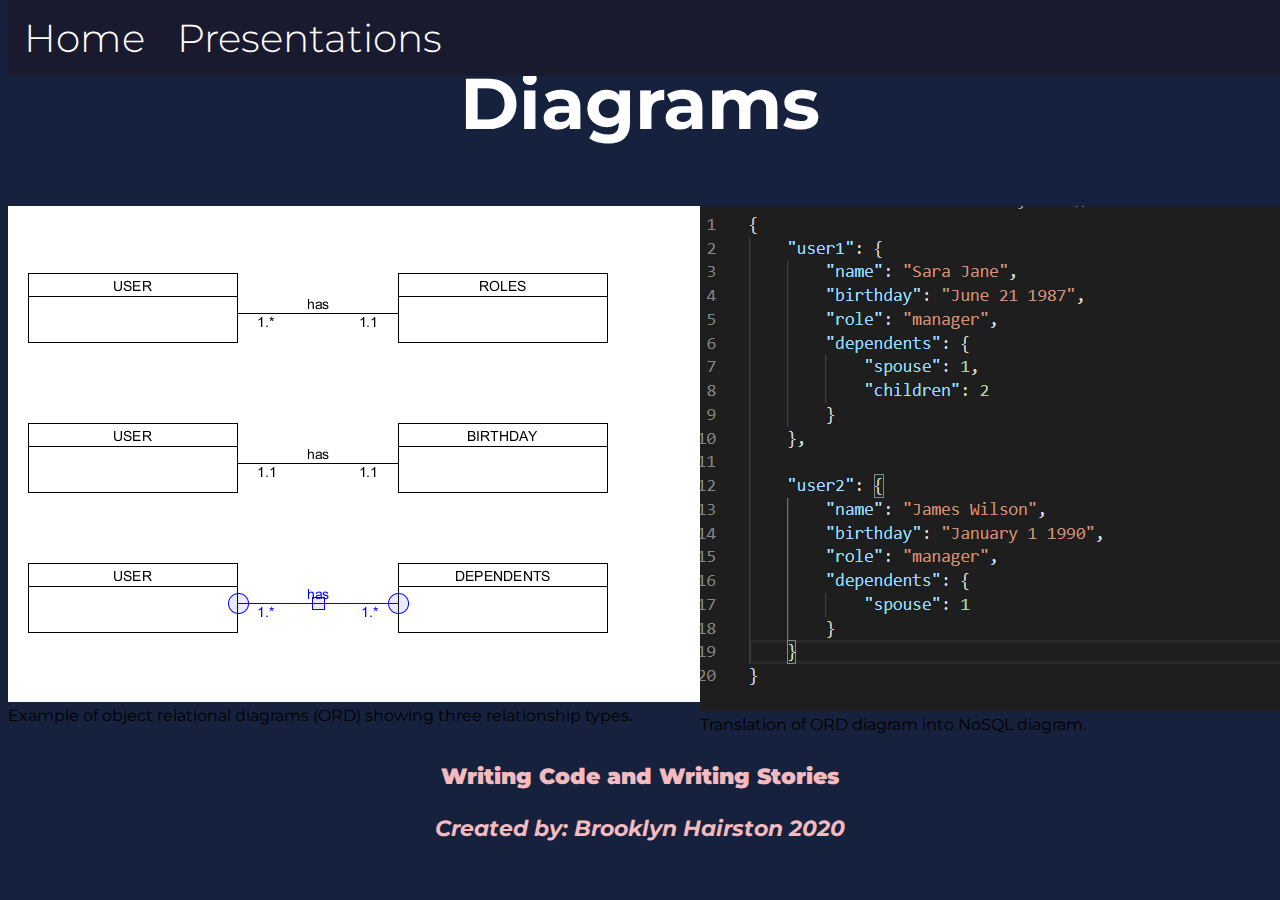
==== web-335/hairston-diagrams.html @ fd895c96 "Add files via upload" ====
<!DOCTYPE html>
<html lang="en">
    <head>
        <meta charset="UTF-8">
        <meta name='viewport' content="width=device-width, initial-scale=1.0">
        <meta name="keywords" content="personal portfolio, web developer, full-stack developer">
        <meta name="description" content="Brooklyn Hairston's personal portfolio">
        <link rel="stylesheet" type="text/css" href="../style.css" />
        <link href="https://fonts.googleapis.com/css2?family=Montserrat:wght@300;400;600&display=swap" rel="stylesheet">
        <link href="https://www.modularscale.com/?1&em&1.35">
        <title>Writing Code and writing Stories</title>
        <script src="https://unpkg.com/aos@2.3.1/dist/aos.js"></script>
        <script src="main.js"></script>
    </head>

    <body>
        <div class="navbar">
            <a href="../index.html">Home</a>
            <a href="../web-420/hairston-rest.html">Presentations</a>
        </div>

        <section id="diagrams">
            <h2>Diagrams</h2>
            <div class="flex2">
                <div class="gallery">
                    <a target="_blank" href="../nosql-data-diagrams/hairston-ord.png" id="thumbnail">
                        <img src="../nosql-data-diagrams/hairston-ord.png" alt="ORD relational diagrams">
                    </a>
                    <div class="imgtext">Example of object relational diagrams (ORD) showing three relationship types.</div>
                </div>
                <div class="gallery">
                    <a target="_blank" href="../nosql-data-diagrams/hairston-NoSQL.png" id="thumbnail">
                        <img src="../nosql-data-diagrams/hairston-NoSQL.png" alt="related NoSQL diagrams">
                    </a>
                    <div class="imgtext">Translation of ORD diagram into NoSQL diagram. </div>
                </div>
                
            </div>
        </section>

        <footer>
            <h4><b>Writing Code and Writing Stories</b><br /><br />
                <i>Created by: Brooklyn Hairston 2020</i></h4>
            
        </footer>

        </body>
        </html>
---- style.css ----
body {
    background-color: #16213e;
    font-family: "Montserrat", sans-serif;
}


/* Header */
.header {
    background-image:url('images/stars.jpg');
    height: 900px;
    margin: 0;
    width: 100%;
}

h1 {
    font-size: 6.053em;
    margin: 0;
    padding: 0;
    font-weight: 600;
}

h1,
p {
    color: #ffffff;
    text-align: center;
}

#icon {
    width: 200px;
    border-radius: 50%;
    margin-top: 100px;
}

p {
    font-size: 3.322em;
    
}

.navbar {
    overflow: hidden;
    background-color: #1a1a2e;
    position: fixed;
    top: 0;
    width: 100%;
}

.navbar a {
    float: left;
    display: block;
    color: white;
    text-align: center;
    padding: 14px 16px;
    text-decoration: none;
    font-size: 2.46em;
}

.navbar a:hover {
    background-color: #0f3460;
    color: black;
}

#about,
#gallery,
#contact {
    padding-top: 70px;
}

/* About Section */
#about,
#contact {
    background-color: #133b5c;
}

#profile {
    margin-left: auto;
    margin-right: auto;
    display: block;
}

#bio {
    text-align: justify;
    font-size: 1.35em;
    padding-left: 20px;
}

h3 {
    color: white;
    font-size: 2.46em;
    text-align: center;
    font-weight: 400;
}

.flex-container {
    display: flex;
}

.right,
.left {
    width:50%;
}

ul {
    padding-top: 50px;
    text-align: center;
    font-size: 1.823em;
    color: white;
    list-style: none;
    padding-left: 0;
}

/* Projects */

h2 {
    color: white;
    text-align: center;
    font-size: 4.484em;
}

#projects {
    padding-bottom: 50px;
    padding-top: 50px;
}

.nav {
    width: 60%;
    margin-right: auto;
    margin-left: auto;
    text-align: center;
}

.nav a {
    text-align: center;
    color: white;
    text-decoration: none;
    font-size: 1.823em;
    padding: 10px 14px;
    background-color: #1a1a2e;
}

.nav a:hover {
    background-color: #16213e;
    color: white;
}

.flex2 {
    display: flex;
    justify-content: space-around;

}


.modal {
    display: none;
    position: fixed;
    z-index: 1;
    padding-top: 100px;
    top: 0;
    left: 0;
    width: 100%;
    height: 100%;
    overflow: auto;
    background-color: black;
}

.modal-content {
    position: relative;
    background-color: #1a1a2e;
    margin: auto;
    padding: 0;
    width: 90%;
    max-width: 1200px;
}

.close {
    color: white;
    position: absolute;
    top: 10px;
    right: 25px;
    font-size: 35px;
    font-weight: bold;
}

.close:hover,
.close:focus {
    color: #999;
    text-decoration: none;
    cursor: pointer;
}

.Slides {
    display: none;
}

.prev,
.next {
    cursor: pointer;
    position: absolute;
    top: 50%;
    width: auto;
    padding: 16px;
    margin-top: -50px;
    color: #f3babf;
    font-weight: bold;
    font-size: 20px;
    transition: 0.6s ease;
    border-radius: 0 3px 3px 0;
    user-select: none;
    -webkit-user-select: none;
}

.next {
    right: 0;
    border-radius: 3px 0 0 3px;
}

.prev:hover,
.next:hover {
    background-color: rgba(0, 0, 0, 0.8);
}

.numbertext {
    color: #f3babf;
    font-size: 1.823em;
    padding: 8px 12px;
    position: absolute;
    bottom: 10%;
    right: 50px;
}

.caption-container {
    text-align: center;
    background-color: black;
    padding: 2px 16px;
    color: white;
}

img.demo {
    opacity: 0.6;
}

.active,
.demo:hover {
    opacity: 1;
}

img.hover-shadow {
    transition: 0.3s;
}

.hover-shadow:hover {
    box-shadow: 0 4px 8px 0 rgba(161, 159, 159, 0.2), 0 6px 20px 0 rgba(216, 215, 215, 0.19);
}

#thumbnail {
    cursor: pointer;
    width: 250px;
    height: 250px;
}

#modaltext {
    font-size: 1.35em;
    color: white;
    text-align: justify;
    padding: 0 15px 0 15px;
}

.modalimg {
    float:left;
    margin: 20px;
}

.clearfix {
    overflow: auto;
}

a  {
    color:#056676;
    font-weight: 300;
}

/*Contact*/

#contact {
    padding-bottom: 20px;
    padding-top: 20px;
}

#contactpic {
    margin-right: auto;
    margin-left: auto;
    display: block;
    object-fit: center;
}

#email {
    color: white;
}

/*Footer*/

footer {
    color: #f3babf;
}

h4 {
    text-align: center;
    font-size: 1.35em;
}
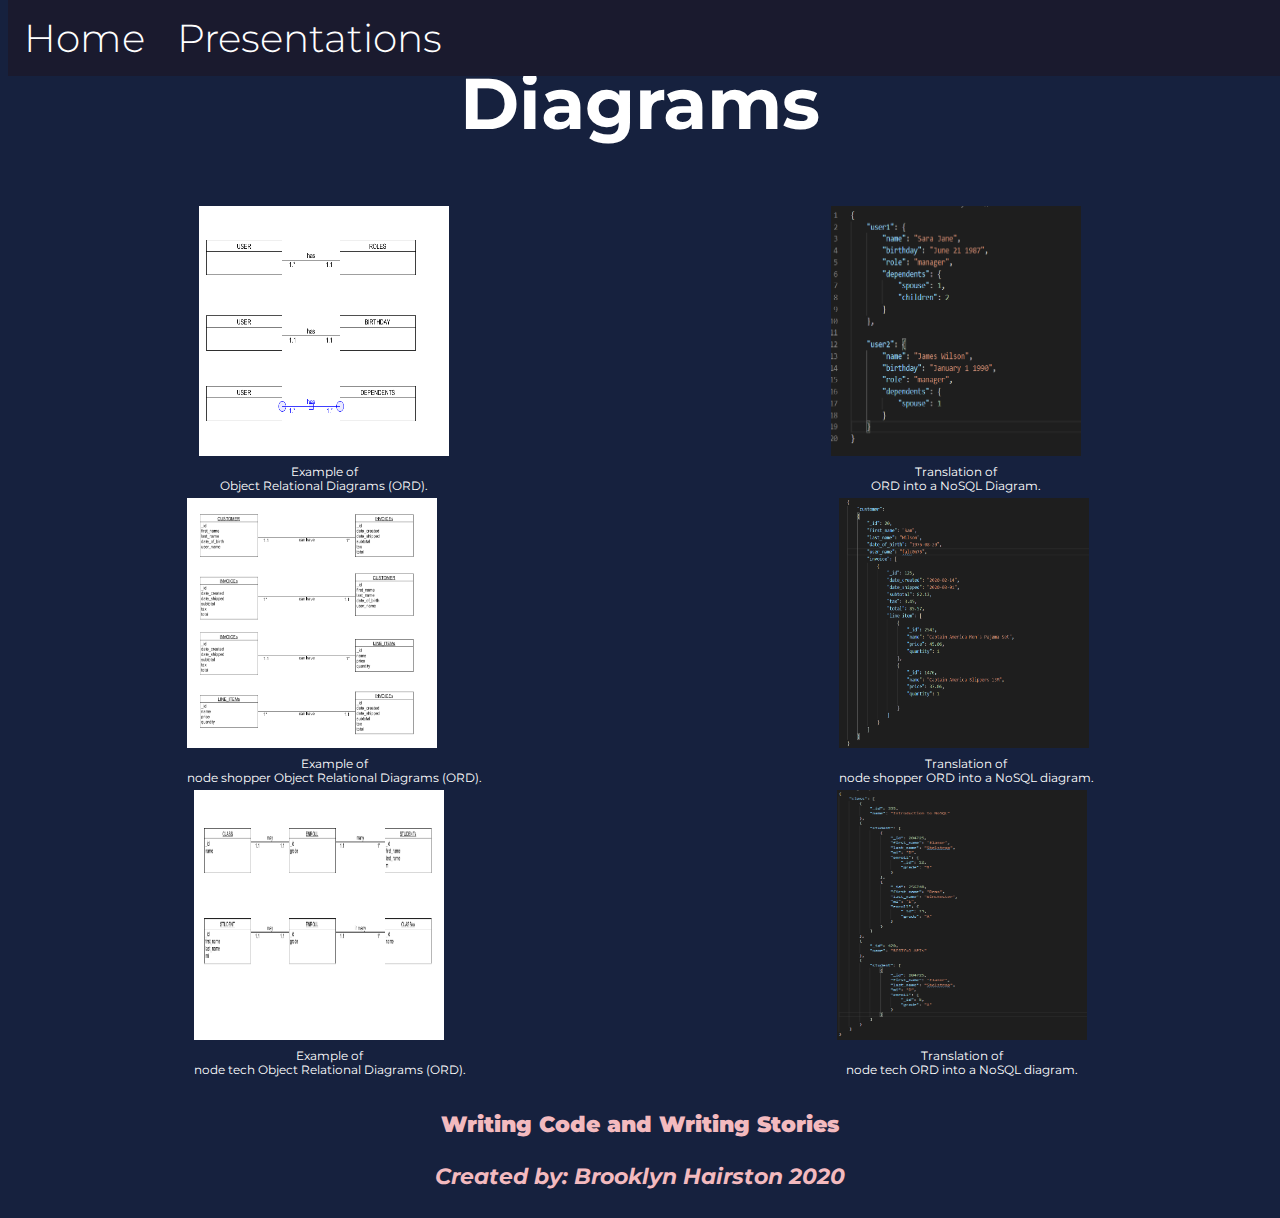
==== commit e1621233: "updating for week 2" ====
--- a/web-335/hairston-diagrams.html
+++ b/web-335/hairston-diagrams.html
@@ -1,48 +1,78 @@
-<!DOCTYPE html>
-<html lang="en">
-    <head>
-        <meta charset="UTF-8">
-        <meta name='viewport' content="width=device-width, initial-scale=1.0">
-        <meta name="keywords" content="personal portfolio, web developer, full-stack developer">
-        <meta name="description" content="Brooklyn Hairston's personal portfolio">
-        <link rel="stylesheet" type="text/css" href="../style.css" />
-        <link href="https://fonts.googleapis.com/css2?family=Montserrat:wght@300;400;600&display=swap" rel="stylesheet">
-        <link href="https://www.modularscale.com/?1&em&1.35">
-        <title>Writing Code and writing Stories</title>
-        <script src="https://unpkg.com/aos@2.3.1/dist/aos.js"></script>
-        <script src="main.js"></script>
-    </head>
-
-    <body>
-        <div class="navbar">
-            <a href="../index.html">Home</a>
-            <a href="../web-420/hairston-rest.html">Presentations</a>
-        </div>
-
-        <section id="diagrams">
-            <h2>Diagrams</h2>
-            <div class="flex2">
-                <div class="gallery">
-                    <a target="_blank" href="../nosql-data-diagrams/hairston-ord.png" id="thumbnail">
-                        <img src="../nosql-data-diagrams/hairston-ord.png" alt="ORD relational diagrams">
-                    </a>
-                    <div class="imgtext">Example of object relational diagrams (ORD) showing three relationship types.</div>
-                </div>
-                <div class="gallery">
-                    <a target="_blank" href="../nosql-data-diagrams/hairston-NoSQL.png" id="thumbnail">
-                        <img src="../nosql-data-diagrams/hairston-NoSQL.png" alt="related NoSQL diagrams">
-                    </a>
-                    <div class="imgtext">Translation of ORD diagram into NoSQL diagram. </div>
-                </div>
-                
-            </div>
-        </section>
-
-        <footer>
-            <h4><b>Writing Code and Writing Stories</b><br /><br />
-                <i>Created by: Brooklyn Hairston 2020</i></h4>
-            
-        </footer>
-
-        </body>
+<!DOCTYPE html>
+<html lang="en">
+    <head>
+        <meta charset="UTF-8">
+        <meta name='viewport' content="width=device-width, initial-scale=1.0">
+        <meta name="keywords" content="personal portfolio, web developer, full-stack developer">
+        <meta name="description" content="Brooklyn Hairston's personal portfolio">
+        <link rel="stylesheet" type="text/css" href="../style.css" />
+        <link href="https://fonts.googleapis.com/css2?family=Montserrat:wght@300;400;600&display=swap" rel="stylesheet">
+        <link href="https://www.modularscale.com/?1&em&1.35">
+        <title>Writing Code and writing Stories</title>
+        <script src="https://unpkg.com/aos@2.3.1/dist/aos.js"></script>
+        <script src="main.js"></script>
+    </head>
+
+    <body>
+        <div class="navbar">
+            <a href="../index.html">Home</a>
+            <a href="../web-420/hairston-rest.html">Presentations</a>
+        </div>
+
+        <section id="diagrams">
+            <h2>Diagrams</h2>
+            <div class="flex2">
+                <div class="gallery">
+                    <a target="_blank" href="../nosql-data-diagrams/hairston-ord.png" id="thumbnail2">
+                        <img src="../nosql-data-diagrams/hairston-ord.png" alt="ORD relational diagrams">
+                    </a>
+                    <div class="imgtext">Example of <br />Object Relational Diagrams (ORD).</div>
+                </div>
+                <div class="gallery">
+                    <a target="_blank" href="../nosql-data-diagrams/hairston-NoSQL.png" id="thumbnail2">
+                        <img src="../nosql-data-diagrams/hairston-NoSQL.png" alt="related NoSQL diagrams">
+                    </a>
+                    <div class="imgtext">Translation of <br />ORD into a NoSQL Diagram. </div>
+                </div>
+            </div>
+            <div class="flex2">
+        
+                <div class="gallery">
+                    <a target="_blank" href="../nosql-data-diagrams/nodeshopperORD.png" id="thumbnail2">
+                        <img src="../nosql-data-diagrams/nodeshopperORD.png" alt="ORD relational diagrams">
+                    </a>
+                    <div class="imgtext">Example of <br />node shopper Object Relational Diagrams (ORD).</div>
+                
+                </div>
+                <div class="gallery">
+                    <a target="_blank" href="../nosql-data-diagrams/nodeshopperNoSQL.png" id="thumbnail2">
+                        <img src="../nosql-data-diagrams/nodeshopperNoSQL.png" alt="related NoSQL diagram">
+                    </a>
+                    <div class="imgtext">Translation of <br />node shopper ORD into a NoSQL diagram.</div>
+                </div>
+            </div>
+            <div class="flex2">
+                <div class="gallery">
+                    <a target="_blank" href="../nosql-data-diagrams/nodetechORD.png" id="thumbnail2">
+                        <img src="../nosql-data-diagrams/nodetechORD.png" alt="ORD relational diagrams">
+                    </a>
+                    <div class="imgtext">Example of <br />node tech Object Relational Diagrams (ORD).</div>
+                </div>
+                <div class="gallery">
+                    <a target="_blank" href="../nosql-data-diagrams/nodetechNoSQL.png" id="thumbnail2">
+                        <img src="../nosql-data-diagrams/nodetechNoSQL.png" alt="related NoSQL diagram">
+                    </a>
+                    <div class="imgtext">Translation of <br />node tech ORD into a NoSQL diagram.</div>
+                </div>
+            </div>
+
+        </section>
+
+        <footer>
+            <h4><b>Writing Code and Writing Stories</b><br /><br />
+                <i>Created by: Brooklyn Hairston 2020</i></h4>
+            
+        </footer>
+
+        </body>
         </html>--- a/style.css
+++ b/style.css
@@ -145,6 +145,8 @@
 .flex2 {
     display: flex;
     justify-content: space-around;
+    flex-wrap: wrap;
+    align-items: center;
 
 }
 
@@ -296,6 +298,21 @@
     color: white;
 }
 
+/*Diagrams*/
+
+#thumbnail2 img {
+    width: 250px;
+    height: 250px
+}
+
+.imgtext {
+    color: white;
+    padding-top: 5px;
+    padding-bottom: 5px;
+    font-size: 0.741em;
+    text-align: center
+}
+
 /*Footer*/
 
 footer {
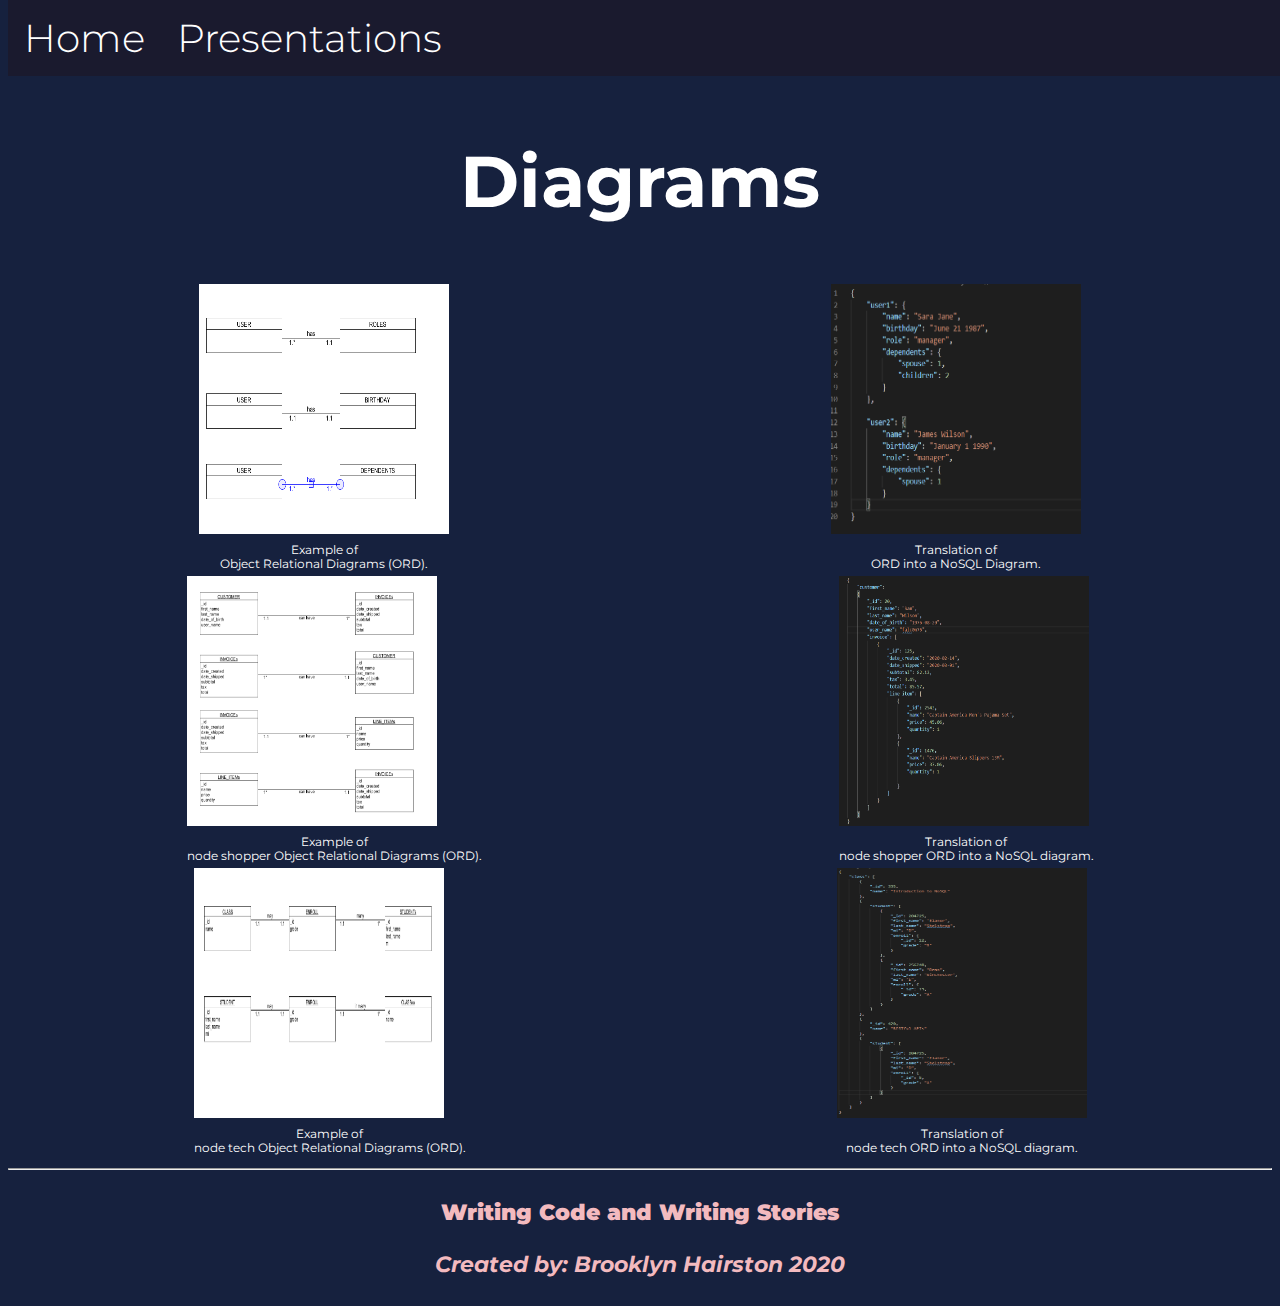
==== commit 45597ff5: "updating for week 2" ====
--- a/web-335/hairston-diagrams.html
+++ b/web-335/hairston-diagrams.html
@@ -67,6 +67,7 @@
             </div>
 
         </section>
+        <hr />
 
         <footer>
             <h4><b>Writing Code and Writing Stories</b><br /><br />
--- a/style.css
+++ b/style.css
@@ -61,7 +61,9 @@
 
 #about,
 #gallery,
-#contact {
+#contact,
+#diagrams,
+#presentations {
     padding-top: 70px;
 }
 
@@ -298,6 +300,7 @@
     color: white;
 }
 
+
 /*Diagrams*/
 
 #thumbnail2 img {
@@ -313,6 +316,8 @@
     text-align: center
 }
 
+
+
 /*Footer*/
 
 footer {
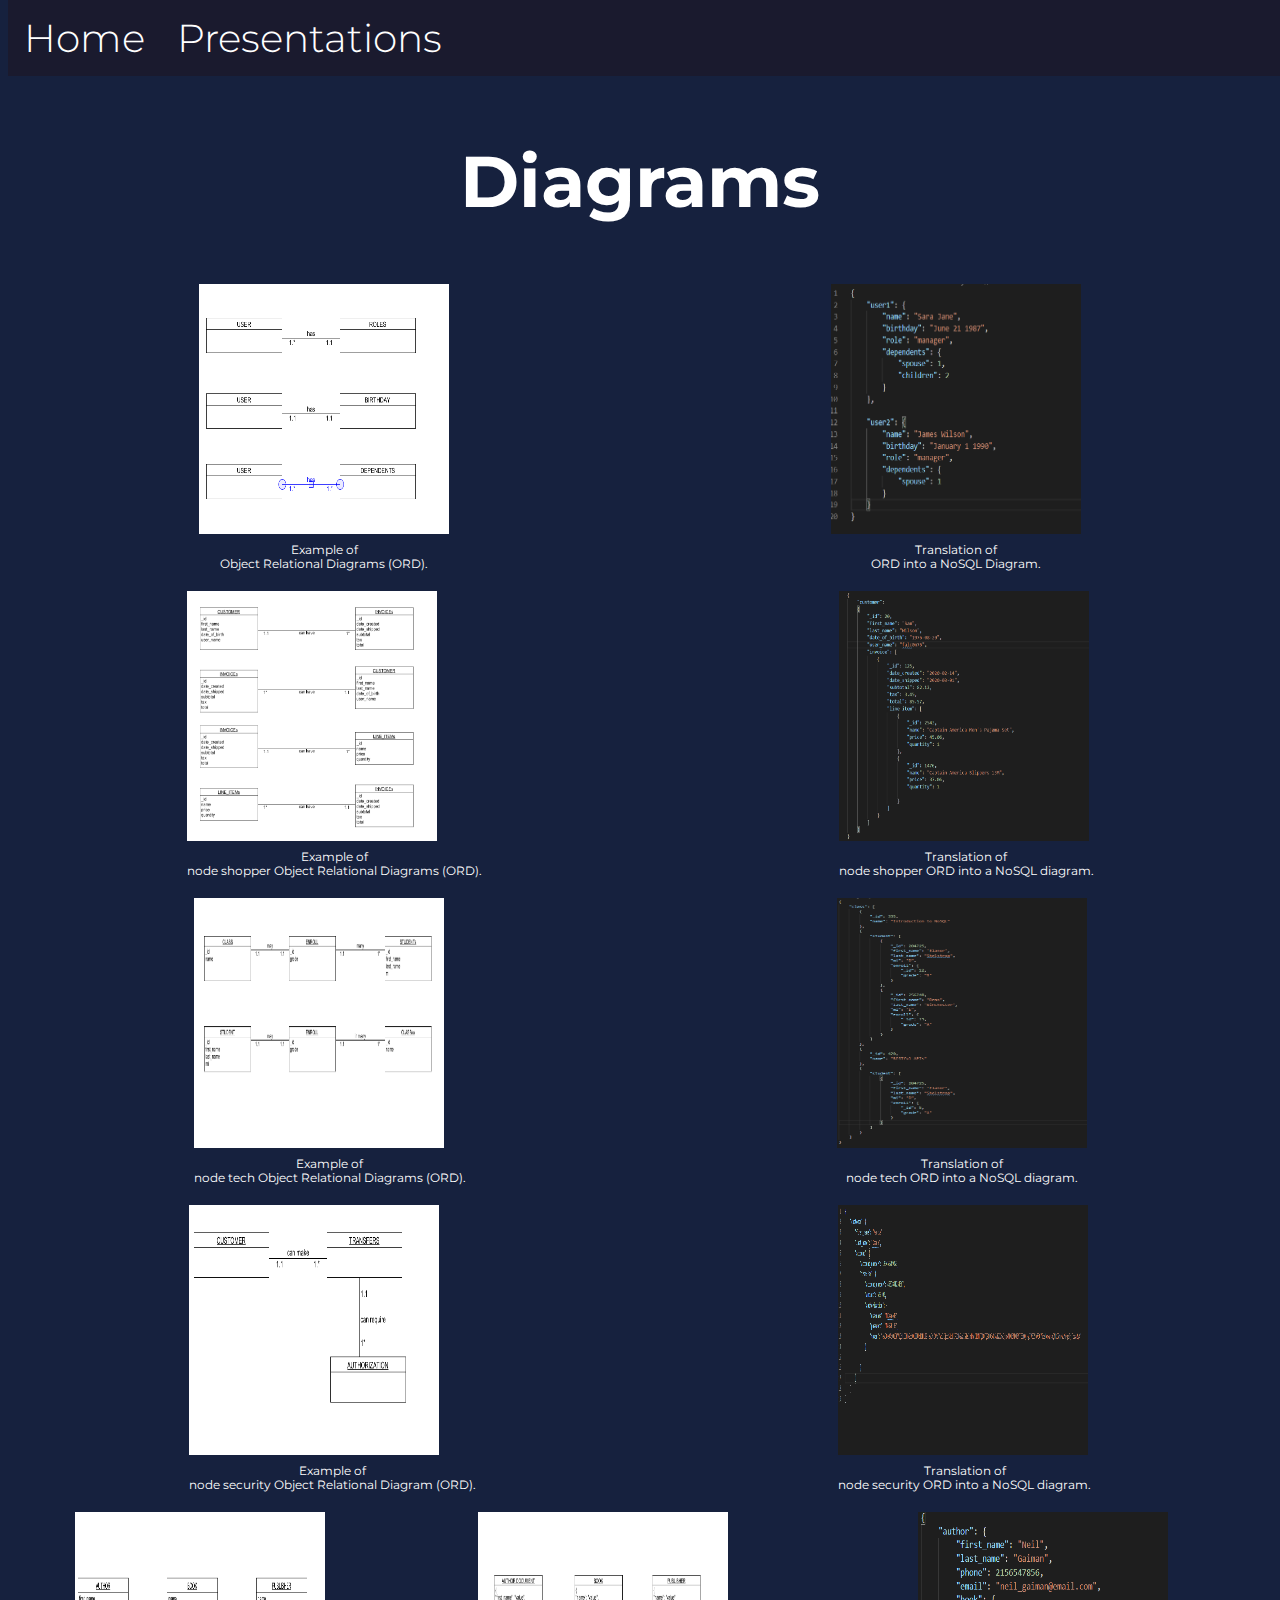
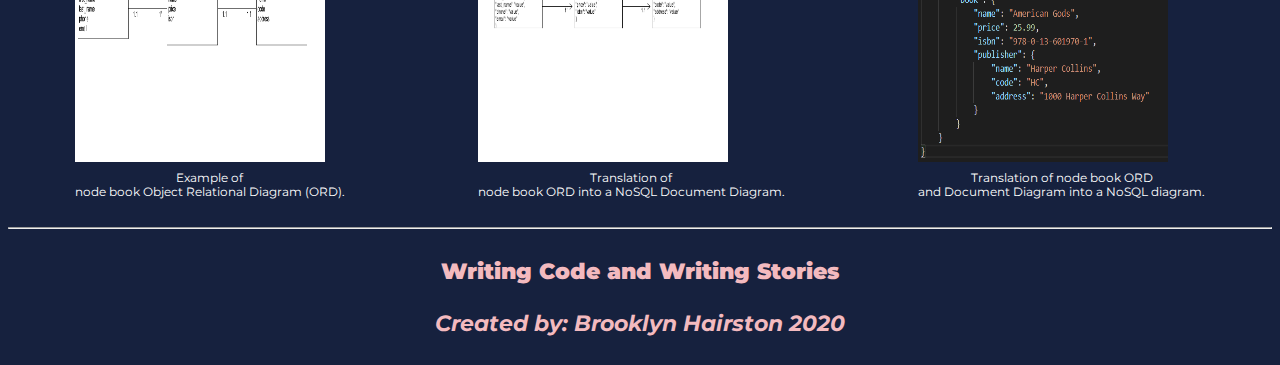
==== commit b16edfdb: "adding assignments 3.2 and 3.3" ====
--- a/web-335/hairston-diagrams.html
+++ b/web-335/hairston-diagrams.html
@@ -65,6 +65,41 @@
                     <div class="imgtext">Translation of <br />node tech ORD into a NoSQL diagram.</div>
                 </div>
             </div>
+            <div class="flex2">
+                <div class="gallery">
+                    <a target="_blank" href="../nosql-data-diagrams/NodeSecurityORD.png" id="thumbnail2">
+                        <img src="../nosql-data-diagrams/NodeSecurityORD.png" alt="Node Security ORD">
+                    </a>
+                    <div class="imgtext">Example of <br /> node security Object Relational Diagram (ORD).</div>
+                </div>
+                <div class="gallery">
+                    <a target="_blank" href="../nosql-data-diagrams/NodeSecurityNoSQL.png" id="thumbnail2">
+                        <img src="../nosql-data-diagrams/NodeSecurityNoSQL.png" alt="related NoSQL diagram">
+                    </a>
+                    <div class="imgtext">Translation of <br />node security ORD into a NoSQL diagram.</div>
+                </div>
+            </div>
+            <div class="flex2">
+                <div class="gallery">
+                    <a target="_blank" href="../nosql-data-diagrams/NodeBookORD.png" id="thumbnail2">
+                        <img src="../nosql-data-diagrams/NodeBookORD.png" alt="Node Book ORD">
+                    </a>
+                    <div class="imgtext">Example of <br /> node book Object Relational Diagram (ORD).</div>
+                </div>
+                <div class="gallery">
+                    <a target="_blank" href="../nosql-data-diagrams/NodeBookNoSQLDD.png" id="thumbnail2">
+                        <img src="../nosql-data-diagrams/NodeBookNoSQLDD.png" alt="Node Book Document Diagram">
+                    </a>
+                    <div class="imgtext">Translation of <br />node book ORD into a NoSQL Document Diagram.</div>
+                </div>
+            
+                <div class="gallery">
+                    <a target="_blank" href="../nosql-data-diagrams/NodeBookNoSQL.png" id="thumbnail2">
+                        <img src="../nosql-data-diagrams/NodeBookNoSQL.png">
+                    </a>
+                    <div class="imgtext">Translation of node book ORD <br /> and Document Diagram into a NoSQL diagram.</div>
+                </div>
+            </div>
 
         </section>
         <hr />
--- a/style.css
+++ b/style.css
@@ -311,13 +311,15 @@
 .imgtext {
     color: white;
     padding-top: 5px;
-    padding-bottom: 5px;
+    padding-bottom: 20px;
     font-size: 0.741em;
     text-align: center
 }
 
 
 
+
+
 /*Footer*/
 
 footer {
